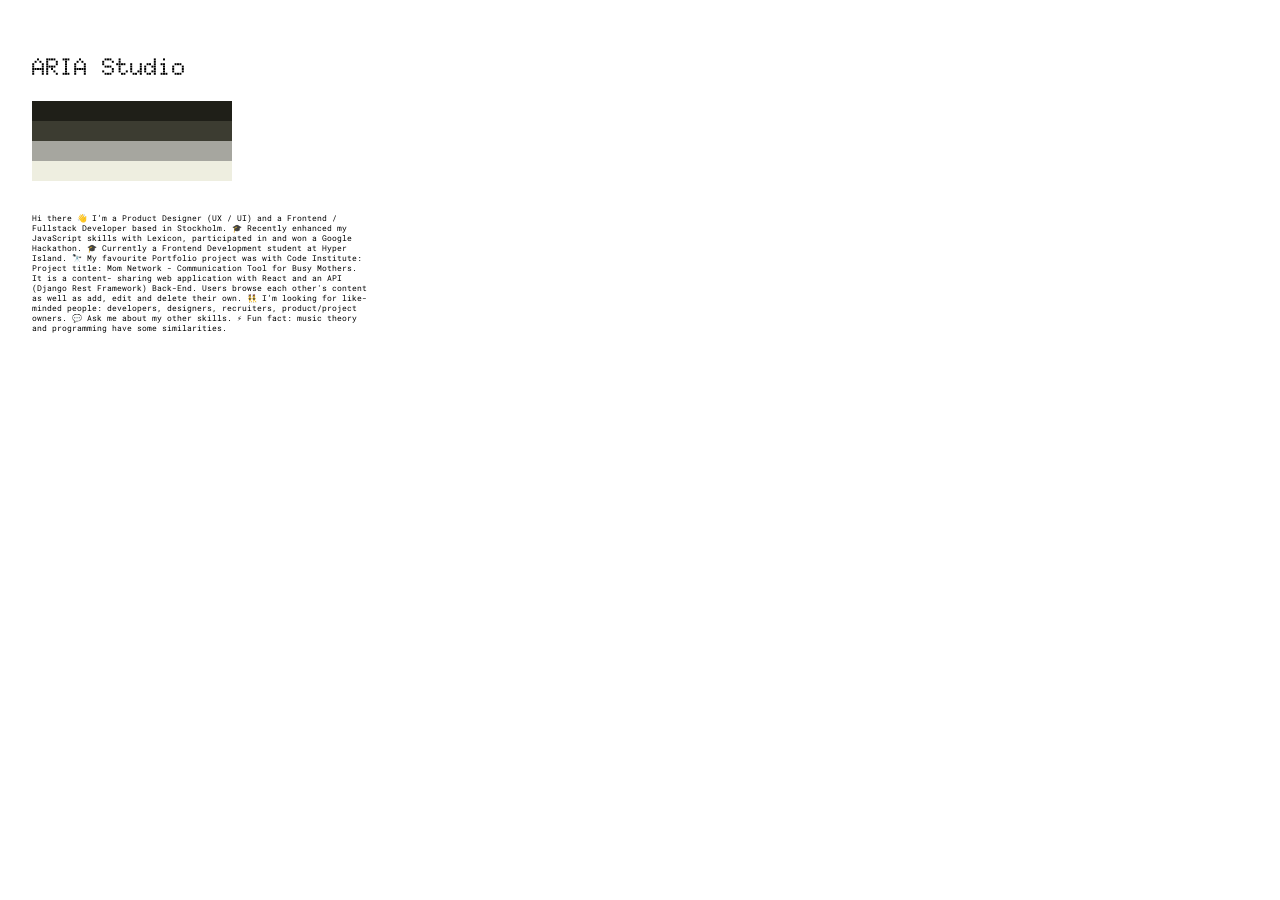
==== index.html @ db04b158 "Set up main structure, fonts and colour variables" ====
<!doctype html>
<html lang="en">
  <head>
    <meta charset="UTF-8" />
    <meta name="viewport" content="width=device-width, initial-scale=1.0" />
    <link rel="stylesheet" href="styles.css" />

    <title>Aria Studio</title>
  </head>
  <body>
    <main>
      
      <section>
        <h1>ARIA Studio</h1>
        <div id="one"></div>
        <div id="two"></div>
        <div id="three"></div>
        <div id="four"></div>
        <div id="sample-text">
          Hi there 👋 I’m a Product Designer (UX / UI) and a Frontend /
          Fullstack Developer based in Stockholm. 🎓 Recently enhanced my
          JavaScript skills with Lexicon, participated in and won a Google
          Hackathon. 🎓 Currently a Frontend Development student at Hyper
          Island. 🔭 My favourite Portfolio project was with Code Institute:
          Project title: Mom Network - Communication Tool for Busy Mothers. It
          is a content- sharing web application with React and an API (Django
          Rest Framework) Back-End. Users browse each other's content as well as
          add, edit and delete their own. 👯 I’m looking for like-minded people:
          developers, designers, recruiters, product/project owners. 💬 Ask me
          about my other skills. ⚡ Fun fact: music theory and programming have
          some similarities.
        </div>
      </section>
    </main>
  </body>
</html>
---- styles.css ----
@import url('https://fonts.googleapis.com/css2?family=Doto:wght@100..900&display=swap');
@import url('https://fonts.googleapis.com/css2?family=Roboto+Mono:ital,wght@0,100..700;1,100..700&display=swap');

:root {
    --army-green-background: #3C3C31;
    --text-dark-green: #1F1F18;
    --beige-accent: #A6A69F;
    --light-beige-accent: #EEEEE0;


    font-family: "Roboto Mono";
    font-size: 1rem;
    font-style: normal;
    font-weight: 400;
    line-height: normal;

}

* {
    box-sizing: border-box;
}

html {
    font-size: clamp(12px, 0.8vw + 10px, 18px);
}

html,
body {
    margin: 0;
    padding: 0;
    min-height: 100%;
}


section {
    width: 400px;
    padding: 2rem;

}

h1 {
    font-family: "Doto", sans-serif;
    font-optical-sizing: auto;
    font-weight: 800;
    font-style: normal;
    font-variation-settings: "ROND" 0;

}

#one {
    background-color: var(--text-dark-green);
    width: 200px;
    height: 20px;
}


#two {
    background-color: var(--army-green-background);
    width: 200px;
    height: 20px;
}

#three {
    background-color: var(--beige-accent);
    width: 200px;
    height: 20px;
}

#four {
    background-color: var(--light-beige-accent);
    width: 200px;
    height: 20px;
}

#sample-text {
    font-family: "Roboto Mono", monospace;
    font-size: 0.5rem;
    font-weight: 400;
    font-style: small;
    margin-top: 2rem;

}
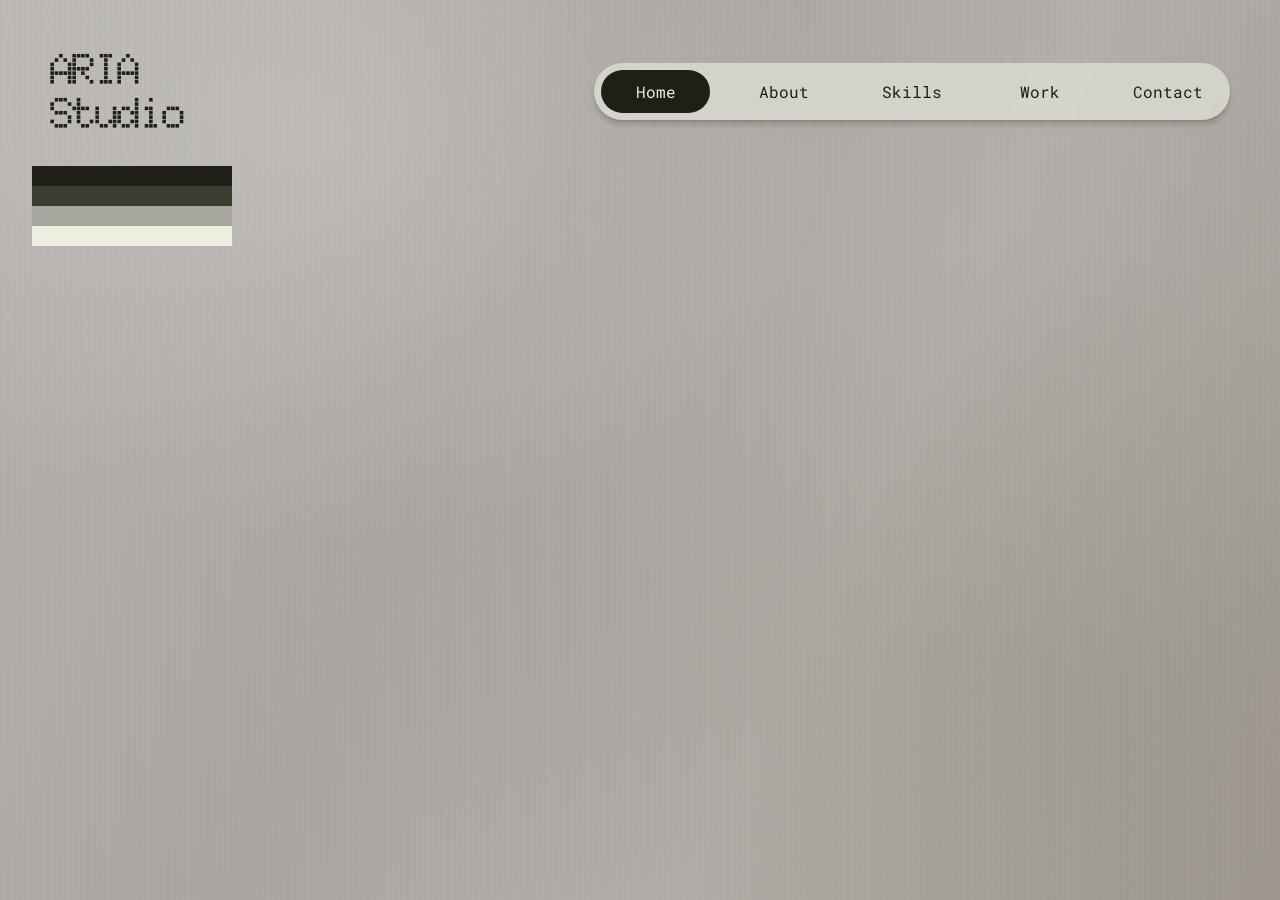
==== commit 4e62316a: "Create the navbar component and home and about placeholders" ====
--- a/index.html
+++ b/index.html
@@ -7,28 +7,32 @@
 
     <title>Aria Studio</title>
   </head>
+
   <body>
-    <main>
-      
+    <main class="site">
+      <header class="navbar">
+        <a href="#" class="logo">
+          <span>ARIA</span>
+          <span>Studio</span>
+        </a>
+
+        <nav class="nav-links">
+          <a href="index.html" class="nav-link active">Home</a>
+          <a href="about.html" class="nav-link">About</a>
+          <a href="#" class="nav-link">Skills</a>
+          <a href="#" class="nav-link">Work</a>
+          <a href="#" class="nav-link">Contact</a>
+        </nav>
+      </header>
+
       <section>
-        <h1>ARIA Studio</h1>
+        <!-- <h1>ARIA Studio</h1> -->
         <div id="one"></div>
         <div id="two"></div>
         <div id="three"></div>
         <div id="four"></div>
         <div id="sample-text">
-          Hi there 👋 I’m a Product Designer (UX / UI) and a Frontend /
-          Fullstack Developer based in Stockholm. 🎓 Recently enhanced my
-          JavaScript skills with Lexicon, participated in and won a Google
-          Hackathon. 🎓 Currently a Frontend Development student at Hyper
-          Island. 🔭 My favourite Portfolio project was with Code Institute:
-          Project title: Mom Network - Communication Tool for Busy Mothers. It
-          is a content- sharing web application with React and an API (Django
-          Rest Framework) Back-End. Users browse each other's content as well as
-          add, edit and delete their own. 👯 I’m looking for like-minded people:
-          developers, designers, recruiters, product/project owners. 💬 Ask me
-          about my other skills. ⚡ Fun fact: music theory and programming have
-          some similarities.
+
         </div>
       </section>
     </main>
--- a/styles.css
+++ b/styles.css
@@ -7,13 +7,11 @@
     --beige-accent: #A6A69F;
     --light-beige-accent: #EEEEE0;
 
-
     font-family: "Roboto Mono";
     font-size: 1rem;
     font-style: normal;
     font-weight: 400;
     line-height: normal;
-
 }
 
 * {
@@ -27,15 +25,130 @@
 html,
 body {
     margin: 0;
-    padding: 0;
     min-height: 100%;
 }
 
+body {
+    min-height: 100vh;
+    background:
+        radial-gradient(
+            ellipse at 25% 15%,
+            rgba(255, 255, 255, 0.2) 0%,
+            rgba(255, 255, 255, 0) 38%
+        ),
+        radial-gradient(
+            ellipse at 80% 75%,
+            rgba(120, 110, 100, 0.16) 0%,
+            rgba(120, 110, 100, 0) 45%
+        ),
+        linear-gradient(
+            115deg,
+            #b7b4b1 0%,
+            #aaa6a1 38%,
+            #b3afaa 65%,
+            #9f9993 100%
+        );
+    background-attachment: fixed;
+}
+
+body::before {
+    content: "";
+    position: fixed;
+    inset: 0;
+    pointer-events: none;
+    opacity: 0.18;
+    background-image:
+        repeating-linear-gradient(
+            0deg,
+            rgba(255, 255, 255, 0.25) 0,
+            rgba(255, 255, 255, 0.25) 1px,
+            transparent 1px,
+            transparent 4px
+        ),
+        repeating-linear-gradient(
+            90deg,
+            rgba(50, 45, 40, 0.15) 0,
+            rgba(50, 45, 40, 0.15) 1px,
+            transparent 1px,
+            transparent 5px
+        );
+    mix-blend-mode: multiply;
+}
+
+.site {
+    position: relative;
+    min-height: 100vh;
+    overflow: hidden;
+}
+
+.navbar {
+    position: relative;
+    z-index: 10;
+    display: flex;
+    align-items: center;
+    justify-content: space-between;
+    padding: 3.1rem 3.1rem 0;
+}
+
+.logo {
+    display: flex;
+    flex-direction: column;
+    color: var(--text-dark-green);
+    font-family: "Doto", sans-serif;
+    font-size: clamp(2rem, 3.4vw, 3.8rem);
+    font-weight: 800;
+    line-height: 0.9;
+    text-decoration: none;
+    letter-spacing: -0.08em;
+}
+
+.logo span:last-child {
+    margin-top: 0.35rem;
+}
+
+.nav-links {
+    display: flex;
+    align-items: center;
+    gap: 1.2rem;
+    padding: 0.45rem;
+    border-radius: 999px;
+    background: rgba(220, 220, 211, 0.82);
+    box-shadow:
+        0 0.3rem 0.35rem rgba(31, 31, 24, 0.18),
+        0 0.05rem 0.1rem rgba(31, 31, 24, 0.15);
+    backdrop-filter: blur(4px);
+}
+
+.nav-link {
+    display: flex;
+    align-items: center;
+    justify-content: center;
+    min-width: 6.8rem;
+    height: 2.7rem;
+    padding: 0 1.25rem;
+    border-radius: 999px;
+    color: var(--text-dark-green);
+    font-family: "Roboto Mono", monospace;
+    font-size: 1rem;
+    text-decoration: none;
+    white-space: nowrap;
+    transition:
+        background-color 180ms ease,
+        color 180ms ease;
+}
+
+.nav-link:hover {
+    background: rgba(255, 255, 245, 0.8);
+}
+
+.nav-link.active {
+    background: var(--text-dark-green);
+    color: var(--light-beige-accent);
+}
 
 section {
     width: 400px;
     padding: 2rem;
-
 }
 
 h1 {
@@ -44,7 +157,6 @@
     font-weight: 800;
     font-style: normal;
     font-variation-settings: "ROND" 0;
-
 }
 
 #one {
@@ -52,7 +164,6 @@
     width: 200px;
     height: 20px;
 }
-
 
 #two {
     background-color: var(--army-green-background);
@@ -78,5 +189,4 @@
     font-weight: 400;
     font-style: small;
     margin-top: 2rem;
-
-}+}
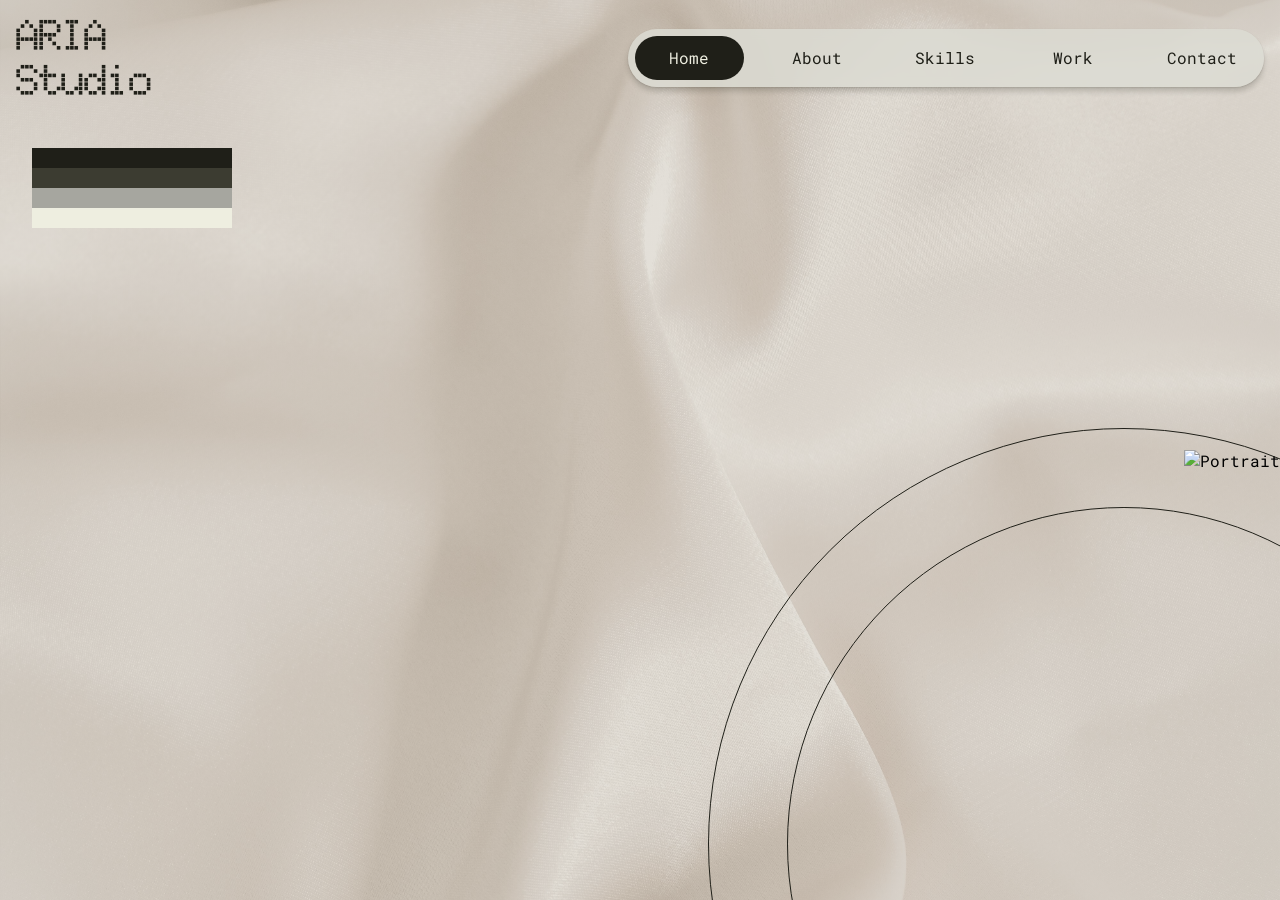
==== commit 7967cebe: "Start the circle menu design" ====
--- a/index.html
+++ b/index.html
@@ -31,10 +31,28 @@
         <div id="two"></div>
         <div id="three"></div>
         <div id="four"></div>
-        <div id="sample-text">
+        <div id="sample-text"></div>
+      </section>
 
+      <div class="circle-design">
+        <div class="circle-rotator">
+          <div class="circle outer-circle"></div>
+          <div class="circle inner-circle"></div>
+
+          <!-- <div class="circle-divider divider-ui"></div>
+          <div class="circle-divider divider-music"></div>
+          <div class="circle-divider divider-posters"></div>
+          <div class="circle-divider divider-projects"></div>
+
+          <span class="circle-label label-ui">UI Design</span>
+          <span class="circle-label label-music">MUSIC</span>
+          <span class="circle-label label-posters">POSTERS</span>
+          <span class="circle-label label-projects">PROJECTS</span> -->
         </div>
-      </section>
+      </div>
+      <div class="portrait">
+        <img src="images/anna-portrait.PNG" alt="Portrait" />
+      </div>
     </main>
   </body>
 </html>
--- a/styles.css
+++ b/styles.css
@@ -31,49 +31,17 @@
 body {
     min-height: 100vh;
     background:
-        radial-gradient(
-            ellipse at 25% 15%,
-            rgba(255, 255, 255, 0.2) 0%,
-            rgba(255, 255, 255, 0) 38%
+        linear-gradient(
+            rgba(218, 213, 201, 0.62),
+            rgba(218, 213, 201, 0.62)
         ),
-        radial-gradient(
-            ellipse at 80% 75%,
-            rgba(120, 110, 100, 0.16) 0%,
-            rgba(120, 110, 100, 0) 45%
-        ),
-        linear-gradient(
-            115deg,
-            #b7b4b1 0%,
-            #aaa6a1 38%,
-            #b3afaa 65%,
-            #9f9993 100%
-        );
+        url("images/pexels-qwirkiandco-14380626.jpg");
+    background-size: cover;
+    background-position: center;
+    background-repeat: no-repeat;
     background-attachment: fixed;
 }
 
-body::before {
-    content: "";
-    position: fixed;
-    inset: 0;
-    pointer-events: none;
-    opacity: 0.18;
-    background-image:
-        repeating-linear-gradient(
-            0deg,
-            rgba(255, 255, 255, 0.25) 0,
-            rgba(255, 255, 255, 0.25) 1px,
-            transparent 1px,
-            transparent 4px
-        ),
-        repeating-linear-gradient(
-            90deg,
-            rgba(50, 45, 40, 0.15) 0,
-            rgba(50, 45, 40, 0.15) 1px,
-            transparent 1px,
-            transparent 5px
-        );
-    mix-blend-mode: multiply;
-}
 
 .site {
     position: relative;
@@ -87,7 +55,7 @@
     display: flex;
     align-items: center;
     justify-content: space-between;
-    padding: 3.1rem 3.1rem 0;
+    padding: 1rem;
 }
 
 .logo {
@@ -190,3 +158,58 @@
     font-style: small;
     margin-top: 2rem;
 }
+
+
+.circle-design {
+    --circle-size: clamp(600px, 65vw, 1120px);
+    --circle-border: clamp(1px, 0.9vw, 1.5px);
+    --circle-text: clamp(0.7rem, 1.05vw, 1.05rem);
+
+    position: fixed;
+    z-index: 2;
+    width: var(--circle-size);
+    height: var(--circle-size);
+    right: clamp(-500px, 4vw, -260px);
+    bottom: clamp(-420px, -40vh, -240px);
+    pointer-events: auto;
+}
+
+
+
+.circle {
+    position: absolute;
+    border: var(--circle-border) solid var(--text-dark-green);
+    border-radius: 50%;
+}
+
+.outer-circle {
+    inset: 0;
+}
+
+.inner-circle {
+    width: 81%;
+    height: 81%;
+    top: 9.5%;
+    left: 9.5%;
+}
+
+
+
+.portrait {
+    position: absolute;
+    z-index: 5;
+    /* width: 30%; */
+    height: 50%;
+    right: 0;
+    bottom: 0;
+    overflow: hidden;
+    pointer-events: none;
+}
+
+.portrait img {
+    display: block;
+    width: 100%;
+    height: 100%;
+    object-fit: contain;
+    object-position: right bottom;
+}
